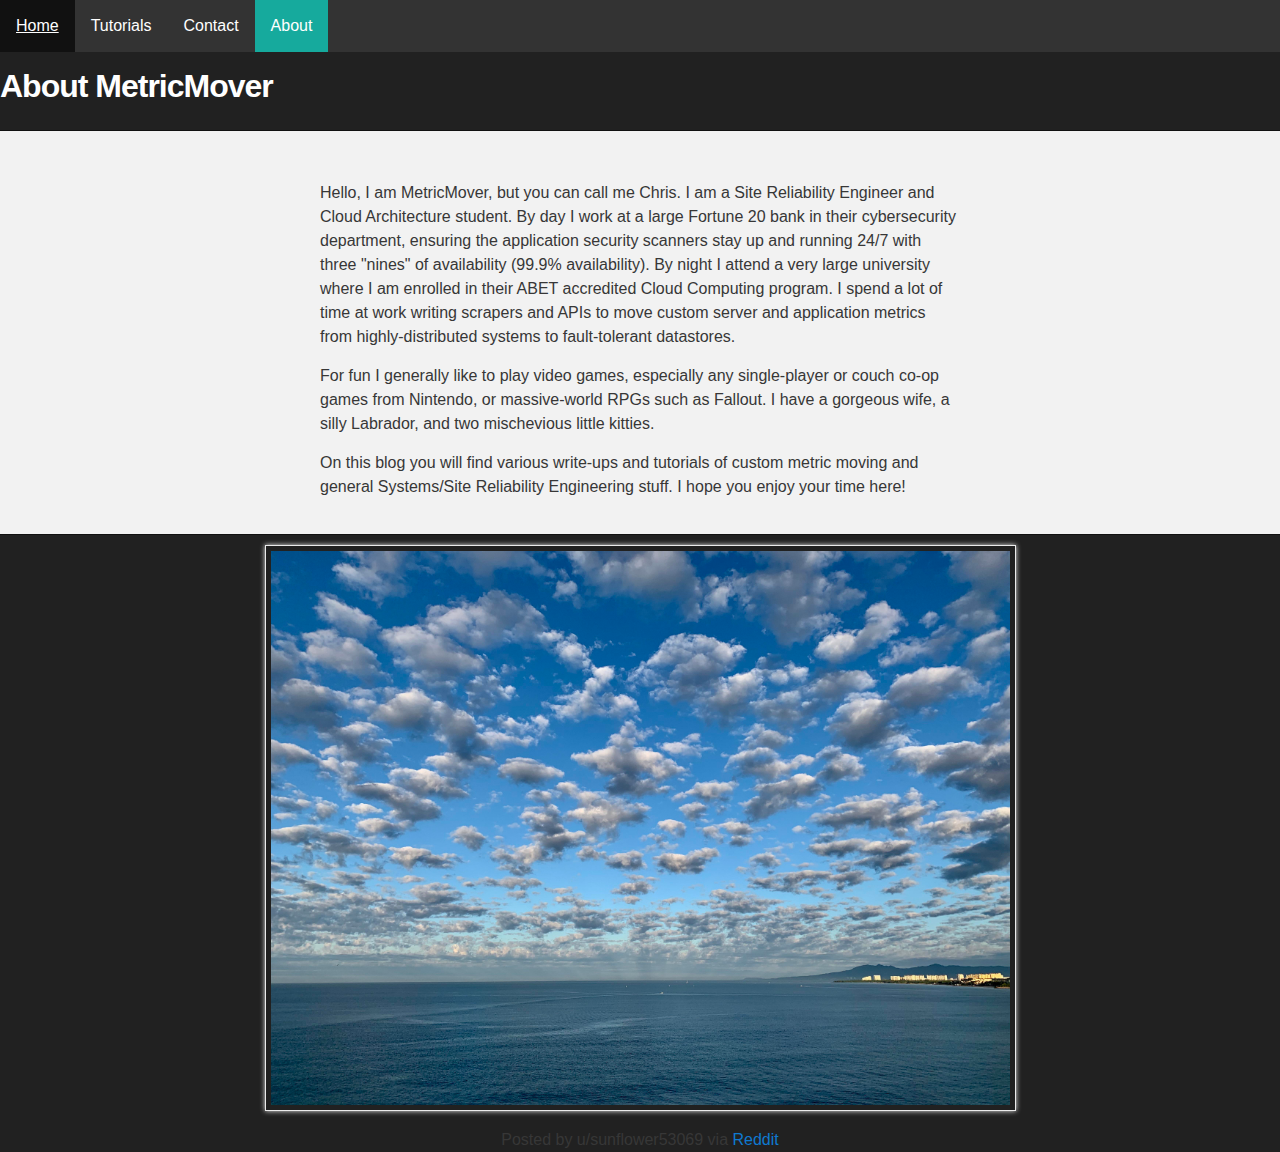
==== about.html @ 542db7b9 "initial commit" ====
<!DOCTYPE html>
<head>
    <title>About Me!</title>
    <link rel="shortcut icon" href="/assets/images/favicon.ico">
    <meta charset='utf-8'>
    <meta http-equiv="X-UA-Compatible" content="IE=edge">
    <meta name="viewport" content="width=device-width,maximum-scale=2">
    <link rel="stylesheet" type="text/css" media="screen" href="assets/css/style.css">


    <style>
        ul {
            list-style-type: none;
            margin: 0;
            padding: 0;
            overflow: hidden;
            background-color: #333;
        }

        li {
            float: left;
        }

        li a {
            display: block;
            color: white;
            text-align: center;
            padding: 14px 16px;
            text-decoration: none;
        }

        li a:hover:not(.active) {
            background-color: #111;
        }

        .active {
            background-color: #16AA9D;
        }
        .img-container {
            text-align: center;
        }
    </style>


  </head>

  <body>

    <ul>
        <li><a href="index.html">Home</a></li>
        <li><a href="tutorials.html">Tutorials</a></li>
        <li><a href="contact.html">Contact</a></li>
        <li><a class="active" href="about.html">About</a></li>
    </ul>

<h2 style="color:#fff;">About MetricMover</h2>


<div id="main_content_wrap" class="outer">
    <section id="main_content" class="inner">
        <p>Hello, I am MetricMover, but you can call me Chris. I am a Site Reliability Engineer and Cloud Architecture student. By day I work at a large Fortune 20 bank in their cybersecurity department, ensuring the application security scanners stay up and running 24/7 with three "nines" of availability (99.9% availability). By night I attend a very large university where I am enrolled in their ABET accredited Cloud Computing program. I spend a lot of time at work writing scrapers and APIs to move custom server and application metrics from highly-distributed systems to fault-tolerant datastores.</p>

        <p>For fun I generally like to play video games, especially any single-player or couch co-op games from Nintendo, or massive-world RPGs such as Fallout. I have a gorgeous wife, a silly Labrador, and two mischevious little kitties.</p>

        <p>On this blog you will find various write-ups and tutorials of custom metric moving and general Systems/Site Reliability Engineering stuff. I hope you enjoy your time here!</p>

    </section>
  </div>



  <div class="img-container"><figure><img src="/assets/images/cloudy-sky.jpg"><figcaption><i>Posted by u/sunflower53069 via <a href="https://www.reddit.com/r/CloudPorn/comments/f1955c/clouds_in_puerto_vallarta_this_morning/">Reddit</a></i></figcaption></figure></div>
---- assets/css/style.css ----
/*******************************************************************************
MeyerWeb Reset
*******************************************************************************/

html, body, div, span, applet, object, iframe,
h1, h2, h3, h4, h5, h6, p, blockquote, pre,
a, abbr, acronym, address, big, cite, code,
del, dfn, em, img, ins, kbd, q, s, samp,
small, strike, strong, sub, sup, tt, var,
b, u, i, center,
dl, dt, dd, ol, ul, li,
fieldset, form, label, legend,
table, caption, tbody, tfoot, thead, tr, th, td,
article, aside, canvas, details, embed,
figure, figcaption, footer, header, hgroup,
menu, nav, output, ruby, section, summary,
time, mark, audio, video {
  margin: 0;
  padding: 0;
  border: 0;
  font: inherit;
  vertical-align: baseline;
}

/* HTML5 display-role reset for older browsers */
article, aside, details, figcaption, figure,
footer, header, hgroup, menu, nav, section {
  display: block;
}

ol, ul {
  list-style: none;
}

table {
  border-collapse: collapse;
  border-spacing: 0;
}

/*******************************************************************************
Theme Styles
*******************************************************************************/

body {
  box-sizing: border-box;
  color:#373737;
  background: #212121;
  font-size: 16px;
  font-family: 'Myriad Pro', Calibri, Helvetica, Arial, sans-serif;
  line-height: 1.5;
  -webkit-font-smoothing: antialiased;
}

h1, h2, h3, h4, h5, h6 {
  margin: 10px 0;
  font-weight: 700;
  color:#222222;
  font-family: 'Lucida Grande', 'Calibri', Helvetica, Arial, sans-serif;
  letter-spacing: -1px;
}

h1 {
  font-size: 36px;
  font-weight: 700;
}

h2 {
  padding-bottom: 10px;
  font-size: 32px;
  background: url('../images/bg_hr.png') repeat-x bottom;
}

h3 {
  font-size: 24px;
}

h4 {
  font-size: 21px;
}

h5 {
  font-size: 18px;
}

h6 {
  font-size: 16px;
}

p {
  margin: 10px 0 15px 0;
}

footer p {
  color: #f2f2f2;
}

a {
  text-decoration: none;
  color: #0F79D0;
  text-shadow: none;

  transition: color 0.5s ease;
  transition: text-shadow 0.5s ease;
  -webkit-transition: color 0.5s ease;
  -webkit-transition: text-shadow 0.5s ease;
  -moz-transition: color 0.5s ease;
  -moz-transition: text-shadow 0.5s ease;
  -o-transition: color 0.5s ease;
  -o-transition: text-shadow 0.5s ease;
  -ms-transition: color 0.5s ease;
  -ms-transition: text-shadow 0.5s ease;
}

a:hover, a:focus {
  text-decoration: underline;
}

footer a {
  color: #F2F2F2;
  text-decoration: underline;
}

em, cite {
  font-style: italic;
}

strong {
  font-weight: bold;
}

img {
  position: relative;
  margin: 0 auto;
  max-width: 739px;
  padding: 5px;
  margin: 10px 0 10px 0;
  border: 1px solid #ebebeb;

  box-shadow: 0 0 5px #ebebeb;
  -webkit-box-shadow: 0 0 5px #ebebeb;
  -moz-box-shadow: 0 0 5px #ebebeb;
  -o-box-shadow: 0 0 5px #ebebeb;
  -ms-box-shadow: 0 0 5px #ebebeb;
}

p img {
  display: inline;
  margin: 0;
  padding: 0;
  vertical-align: middle;
  text-align: center;
  border: none;
}

pre, code {
  color: #222;
  background-color: #fff;

  font-family: Monaco, "Bitstream Vera Sans Mono", "Lucida Console", Terminal, monospace;
  font-size: 0.875em;

  border-radius: 2px;
  -moz-border-radius: 2px;
  -webkit-border-radius: 2px;
}

pre {
  padding: 10px;
  box-shadow: 0 0 10px rgba(0,0,0,.1);
  overflow: auto;
}

code {
  padding: 3px;
  margin: 0 3px;
  box-shadow: 0 0 10px rgba(0,0,0,.1);
}

pre code {
  display: block;
  box-shadow: none;
}

blockquote {
  color: #666;
  margin-bottom: 20px;
  padding: 0 0 0 20px;
  border-left: 3px solid #bbb;
}


ul, ol, dl {
  margin-bottom: 15px
}

ul {
  list-style-position: inside;
  list-style: disc;
  padding-left: 20px;
}

ol {
  list-style-position: inside;
  list-style: decimal;
  padding-left: 20px;
}

dl dt {
  font-weight: bold;
}

dl dd {
  padding-left: 20px;
  font-style: italic;
}

dl p {
  padding-left: 20px;
  font-style: italic;
}

hr {
  height: 1px;
  margin-bottom: 5px;
  border: none;
  background: url('../images/bg_hr.png') repeat-x center;
}

table {
  border: 1px solid #373737;
  margin-bottom: 20px;
  text-align: left;
 }

th {
  font-family: 'Lucida Grande', 'Helvetica Neue', Helvetica, Arial, sans-serif;
  padding: 10px;
  background: #373737;
  color: #fff;
 }

td {
  padding: 10px;
  border: 1px solid #373737;
 }

form {
  background: #f2f2f2;
  padding: 20px;
}

/*******************************************************************************
Full-Width Styles
*******************************************************************************/

.outer {
  width: 100%;
}

.inner {
  position: relative;
  max-width: 640px;
  padding: 20px 10px;
  margin: 0 auto;
}

#forkme_banner {
  display: block;
  position: absolute;
  top:0;
  right: 10px;
  z-index: 10;
  padding: 10px 50px 10px 10px;
  color: #fff;
  background: url('../images/blacktocat.png') #0090ff no-repeat 95% 50%;
  font-weight: 700;
  box-shadow: 0 0 10px rgba(0,0,0,.5);
  border-bottom-left-radius: 2px;
  border-bottom-right-radius: 2px;
}

#header_wrap {
  background: #212121;
  background: -moz-linear-gradient(top, #373737, #212121);
  background: -webkit-linear-gradient(top, #373737, #212121);
  background: -ms-linear-gradient(top, #373737, #212121);
  background: -o-linear-gradient(top, #373737, #212121);
  background: linear-gradient(to top, #373737, #212121);
}

#header_wrap .inner {
  padding: 50px 10px 30px 10px;
}

#project_title {
  margin: 0;
  color: #fff;
  font-size: 42px;
  font-weight: 700;
  text-shadow: #111 0px 0px 10px;
}

#project_tagline {
  color: #fff;
  font-size: 24px;
  font-weight: 300;
  background: none;
  text-shadow: #111 0px 0px 10px;
}

#downloads {
  position: absolute;
  width: 210px;
  z-index: 10;
  bottom: -40px;
  right: 0;
  height: 70px;
  background: url('../images/icon_download.png') no-repeat 0% 90%;
}

.zip_download_link {
  display: block;
  float: right;
  width: 90px;
  height:70px;
  text-indent: -5000px;
  overflow: hidden;
  background: url(../images/sprite_download.png) no-repeat bottom left;
}

.tar_download_link {
  display: block;
  float: right;
  width: 90px;
  height:70px;
  text-indent: -5000px;
  overflow: hidden;
  background: url(../images/sprite_download.png) no-repeat bottom right;
  margin-left: 10px;
}

.zip_download_link:hover {
  background: url(../images/sprite_download.png) no-repeat top left;
}

.tar_download_link:hover {
  background: url(../images/sprite_download.png) no-repeat top right;
}

#main_content_wrap {
  background: #f2f2f2;
  border-top: 1px solid #111;
  border-bottom: 1px solid #111;
}

#main_content {
  padding-top: 40px;
}

#footer_wrap {
  background: #212121;
}



/*******************************************************************************
Small Device Styles
*******************************************************************************/

@media screen and (max-width: 992px) {
  img {
    max-width: 100%;
  }
}

@media screen and (max-width: 480px) {
  body {
    font-size:14px;
  }

  #downloads {
    display: none;
  }

  .inner {
    min-width: 320px;
    max-width: 480px;
  }

  #project_title {
  font-size: 32px;
  }

  h1 {
    font-size: 28px;
  }

  h2 {
    font-size: 24px;
  }

  h3 {
    font-size: 21px;
  }

  h4 {
    font-size: 18px;
  }

  h5 {
    font-size: 14px;
  }

  h6 {
    font-size: 12px;
  }

  code, pre {
    font-size: 11px;
  }

}

@media screen and (max-width: 320px) {
  body {
    font-size:14px;
  }

  #downloads {
    display: none;
  }

  .inner {
    min-width: 240px;
    max-width: 320px;
  }

  #project_title {
  font-size: 28px;
  }

  h1 {
    font-size: 24px;
  }

  h2 {
    font-size: 21px;
  }

  h3 {
    font-size: 18px;
  }

  h4 {
    font-size: 16px;
  }

  h5 {
    font-size: 14px;
  }

  h6 {
    font-size: 12px;
  }

  code, pre {
    min-width: 240px;
    max-width: 320px;
    font-size: 11px;
  }

}


.highlight table td { padding: 5px; }
.highlight table pre { margin: 0; }
.highlight .cm {
  color: #777772;
  font-style: italic;
}
.highlight .cp {
  color: #797676;
  font-weight: bold;
}
.highlight .c1 {
  color: #777772;
  font-style: italic;
}
.highlight .cs {
  color: #797676;
  font-weight: bold;
  font-style: italic;
}
.highlight .c, .highlight .cd {
  color: #777772;
  font-style: italic;
}
.highlight .err {
  color: #a61717;
  background-color: #e3d2d2;
}
.highlight .gd {
  color: #000000;
  background-color: #ffdddd;
}
.highlight .ge {
  color: #000000;
  font-style: italic;
}
.highlight .gr {
  color: #aa0000;
}
.highlight .gh {
  color: #797676;
}
.highlight .gi {
  color: #000000;
  background-color: #ddffdd;
}
.highlight .go {
  color: #888888;
}
.highlight .gp {
  color: #555555;
}
.highlight .gs {
  font-weight: bold;
}
.highlight .gu {
  color: #aaaaaa;
}
.highlight .gt {
  color: #aa0000;
}
.highlight .kc {
  color: #000000;
  font-weight: bold;
}
.highlight .kd {
  color: #000000;
  font-weight: bold;
}
.highlight .kn {
  color: #000000;
  font-weight: bold;
}
.highlight .kp {
  color: #000000;
  font-weight: bold;
}
.highlight .kr {
  color: #000000;
  font-weight: bold;
}
.highlight .kt {
  color: #445588;
  font-weight: bold;
}
.highlight .k, .highlight .kv {
  color: #000000;
  font-weight: bold;
}
.highlight .mf {
  color: #009999;
}
.highlight .mh {
  color: #009999;
}
.highlight .il {
  color: #009999;
}
.highlight .mi {
  color: #009999;
}
.highlight .mo {
  color: #009999;
}
.highlight .m, .highlight .mb, .highlight .mx {
  color: #009999;
}
.highlight .sb {
  color: #d14;
}
.highlight .sc {
  color: #d14;
}
.highlight .sd {
  color: #d14;
}
.highlight .s2 {
  color: #d14;
}
.highlight .se {
  color: #d14;
}
.highlight .sh {
  color: #d14;
}
.highlight .si {
  color: #d14;
}
.highlight .sx {
  color: #d14;
}
.highlight .sr {
  color: #009926;
}
.highlight .s1 {
  color: #d14;
}
.highlight .ss {
  color: #990073;
}
.highlight .s {
  color: #d14;
}
.highlight .na {
  color: #008080;
}
.highlight .bp {
  color: #797676;
}
.highlight .nb {
  color: #0086B3;
}
.highlight .nc {
  color: #445588;
  font-weight: bold;
}
.highlight .no {
  color: #008080;
}
.highlight .nd {
  color: #3c5d5d;
  font-weight: bold;
}
.highlight .ni {
  color: #800080;
}
.highlight .ne {
  color: #990000;
  font-weight: bold;
}
.highlight .nf {
  color: #990000;
  font-weight: bold;
}
.highlight .nl {
  color: #990000;
  font-weight: bold;
}
.highlight .nn {
  color: #555555;
}
.highlight .nt {
  color: #000080;
}
.highlight .vc {
  color: #008080;
}
.highlight .vg {
  color: #008080;
}
.highlight .vi {
  color: #008080;
}
.highlight .nv {
  color: #008080;
}
.highlight .ow {
  color: #000000;
  font-weight: bold;
}
.highlight .o {
  color: #000000;
  font-weight: bold;
}
.highlight .w {
  color: #bbbbbb;
}
.highlight {
  background-color: #f8f8f8;
}
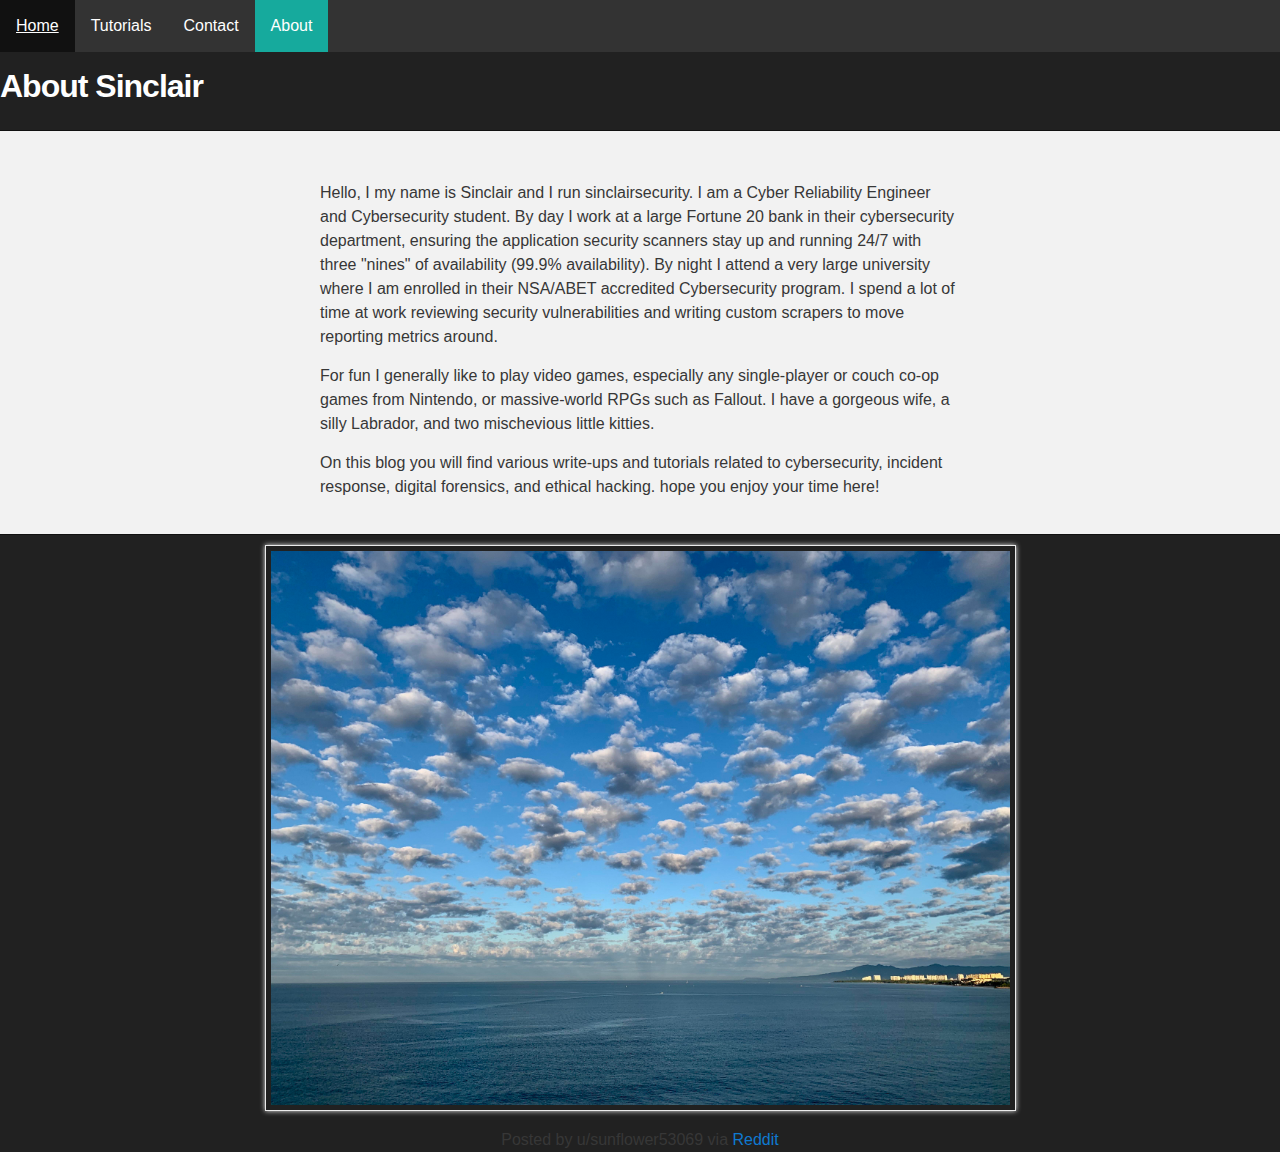
==== commit 3224229e: "updated stuff" ====
--- a/about.html
+++ b/about.html
@@ -53,16 +53,16 @@
         <li><a class="active" href="about.html">About</a></li>
     </ul>
 
-<h2 style="color:#fff;">About MetricMover</h2>
+<h2 style="color:#fff;">About Sinclair</h2>
 
 
 <div id="main_content_wrap" class="outer">
     <section id="main_content" class="inner">
-        <p>Hello, I am MetricMover, but you can call me Chris. I am a Site Reliability Engineer and Cloud Architecture student. By day I work at a large Fortune 20 bank in their cybersecurity department, ensuring the application security scanners stay up and running 24/7 with three "nines" of availability (99.9% availability). By night I attend a very large university where I am enrolled in their ABET accredited Cloud Computing program. I spend a lot of time at work writing scrapers and APIs to move custom server and application metrics from highly-distributed systems to fault-tolerant datastores.</p>
+        <p>Hello, I my name is Sinclair and I run sinclairsecurity. I am a Cyber Reliability Engineer and Cybersecurity student. By day I work at a large Fortune 20 bank in their cybersecurity department, ensuring the application security scanners stay up and running 24/7 with three "nines" of availability (99.9% availability). By night I attend a very large university where I am enrolled in their NSA/ABET accredited Cybersecurity program. I spend a lot of time at work reviewing security vulnerabilities and writing custom scrapers to move reporting metrics around.</p>
 
         <p>For fun I generally like to play video games, especially any single-player or couch co-op games from Nintendo, or massive-world RPGs such as Fallout. I have a gorgeous wife, a silly Labrador, and two mischevious little kitties.</p>
 
-        <p>On this blog you will find various write-ups and tutorials of custom metric moving and general Systems/Site Reliability Engineering stuff. I hope you enjoy your time here!</p>
+        <p>On this blog you will find various write-ups and tutorials related to cybersecurity, incident response, digital forensics, and ethical hacking. hope you enjoy your time here!</p>
 
     </section>
   </div>
